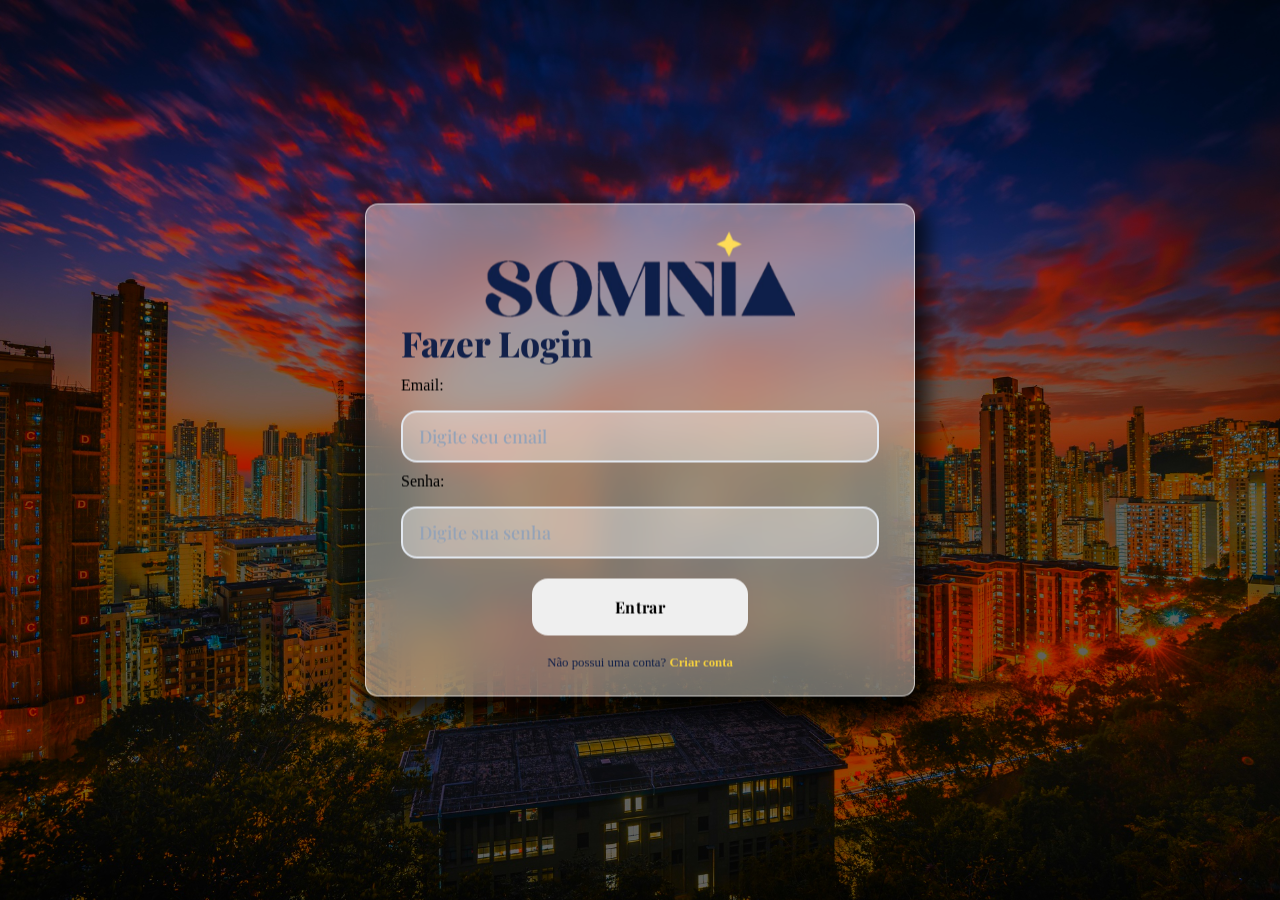
==== index.html @ bfa8bd21 "Add files via upload" ====
<!DOCTYPE html>
<html lang="en">
<head>
    <meta charset="UTF-8">
    <meta name="viewport" content="width=device-width, initial-scale=1.0">
    <title>Fazer login</title>
    <link rel="stylesheet" href="./css/index.css">
    <link rel="shortcut icon" href="" type="image/x-icon">
</head>
<body>
    <main>
        <img id="fundo" src="./img/cidade-fundo.jpg" alt="CIDADE">
        <section>
            <div class="logo-div">
               <img id="logo" src="./img/logo-somnia.png" alt="">
            </div>
            <div>  
                <form action="./sobre.html">
                  
                    <h1>Fazer Login</h1>

                    <label for="email">Email:</label>
                    <input type="email" id="email" name="email" required placeholder="Digite seu email">
          
                    <label for="password">Senha:</label>
                    <input type="password" id="password" name="password" minlength="8" required placeholder="Digite sua senha">

                    <button>Entrar</button>
                </form>
        
                
                <p class="criar-conta">
                    Não possui uma conta?
                    <a href="criarconta.html">Criar conta</a>
                </p>
            </div> 
        </section>
    </main>
</body>
</html>
---- css/index.css ----
@import url('https://fonts.googleapis.com/css2?family=Bodoni+Moda:ital,opsz,wght@0,6..96,400..900;1,6..96,400..900&family=Playfair+Display:ital,wght@0,400..900;1,400..900&display=swap');
*{
    padding: 0;
    margin: 0;
    box-sizing: border-box;
}
body{
    height: 100vh;
    
}
main{
    min-height: 100vh;
    display: flex; 
    width: 100%;
    background: #000;
}
#fundo{
    height: 100vh;
    filter:brightness(0.4) saturate(2.5);
    object-fit:cover;
    width: 100%;
}
section{
    top: 50%;
    left: 50%;
    transform: translate(-50%, -50%);   
    position: absolute;  
    width: 100%;
    max-width: 550px;
    max-height: 90vh;
    overflow-y: auto;
    background: rgba(255, 255, 255, 0.4);
    border: 1px solid rgba(255, 255, 255, 0.6);
    border-radius: 13px;
    backdrop-filter: blur(20px);
    padding: 25px 35px;
    box-shadow: 4px 12px 20px 9px rgba(0,0,0,0.7);
    animation: slideIn 0.6s ease-out;
}
section h1{
    font-size: 2.2rem;
  font-weight: 800;
  color: #12214A;
  font-family: "Playfair Display", serif;
 } 
 section p{
  color: #64748b;
  font-size: 0.8rem;
  text-align: center;
  font-weight: 400;
  margin: 0;
 }
.logo-div{
    width: 100%;
    display: flex;
    justify-content: center;
    align-items: center;
    min-height: 10vh;
}
#logo{
    width: 65%;
}
 input{
    width: 100%;
    padding: 12px 16px;
    font-size: 18px;
    border: 2px solid #e2e8f0;
    border-radius: 16px;
    outline: none;
    font-family: "Playfair Display", serif;
    font-weight: 500;
    color: #1e293b;
    background: rgba(255, 255, 255, 0.4);
    box-sizing: border-box;
    transition: all 0.3s cubic-bezier(0.4, 0, 0.2, 1);
    margin-top: 12px;
 }
 input:focus{
    transform: scale(1.02);
    box-shadow: 0 10px 20px rgba(255, 255, 255, 0.3);
    border-color: #9066ea;
    background: #fff;
 }
 input::placeholder{
    color: #94a3b8;
 }
 label{
    display:block;
    margin-top:10px;
    margin-bottom:4px;
}
  button{
    padding: 18px 24px;
    font-size: 16px;
    font-weight: 700;
    border: none;
    border-radius: 16px;
    cursor: pointer;
  font-family: "Playfair Display", serif;
    letter-spacing: 0.3px;
    position: relative;
    overflow: hidden;
    transition: all 0.3s cubic-bezier(0.4, 0, 0.2, 1);
    width: 45%;
    margin-left: 27.5%;
    margin-top: 20px;
 }
 button::before{
    content: '';
    position: absolute;
    top: 50%;
    left: 50%;
    width: 0;
    height: 0;
    border-radius: 50%;
    background: rgba(255, 255, 255, 0.3);
    transform: translate(-50%, -50%);
    transition: width 0.6s, height 0.6s;
 }
 button:hover::before{
    width: 300px;
    height: 300px;
 }
 button:hover{
    transform: translateY(-2px);
    box-shadow: 0 10px 40px rgba(0,0,0,0.3);
 }
 button:active{
    transform: translateY(0);
 }

.criar-conta{
    text-align: center;
    margin-top: 20px;
    color: #12214A;
}

.criar-conta a{
    color: #f4d03f;
    text-decoration: none;
    font-weight: bold;
}

.criar-conta a:hover{
    text-decoration: underline;
}

@media (max-width: 768px){

    main{
        flex-direction: column;
    }

    #fundo{
        width: 100%;
        height: 100vh;
    }

    section{
        width: 100%;
        min-height: 60vh;
    }
}
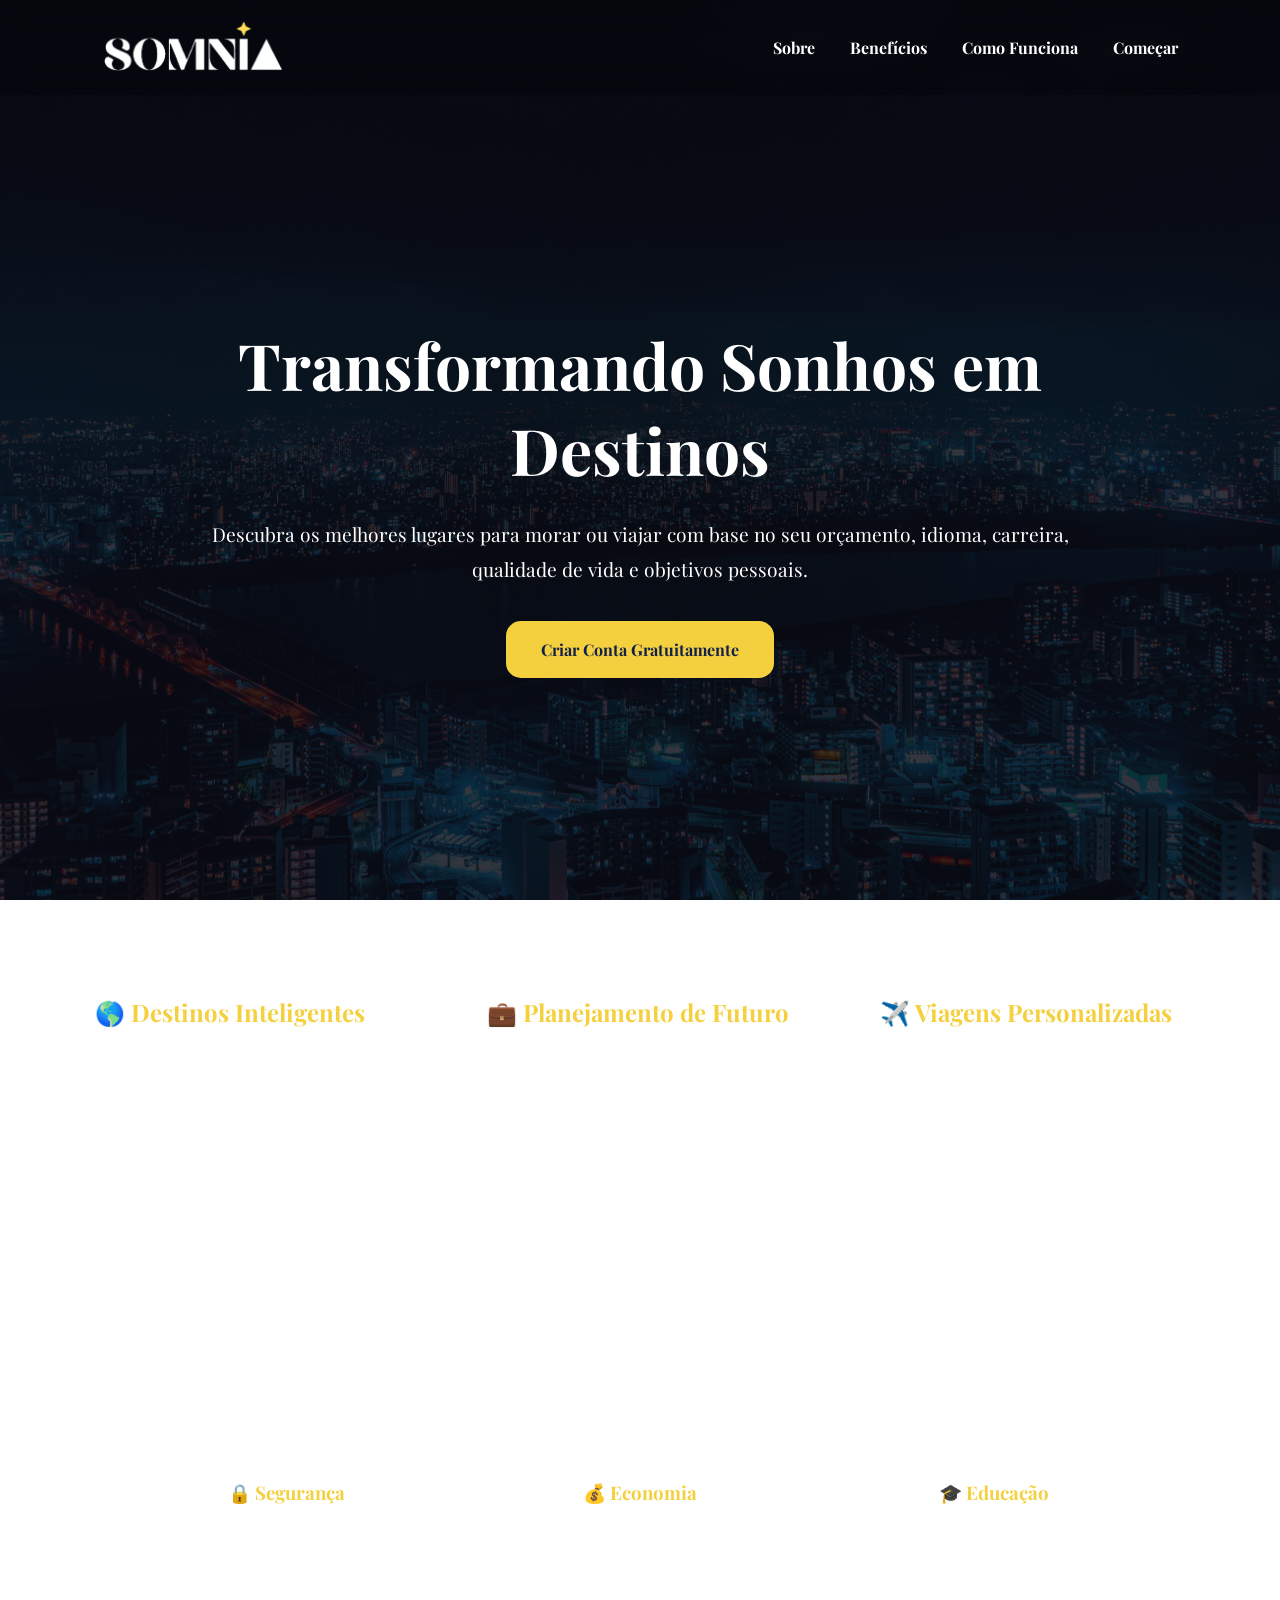
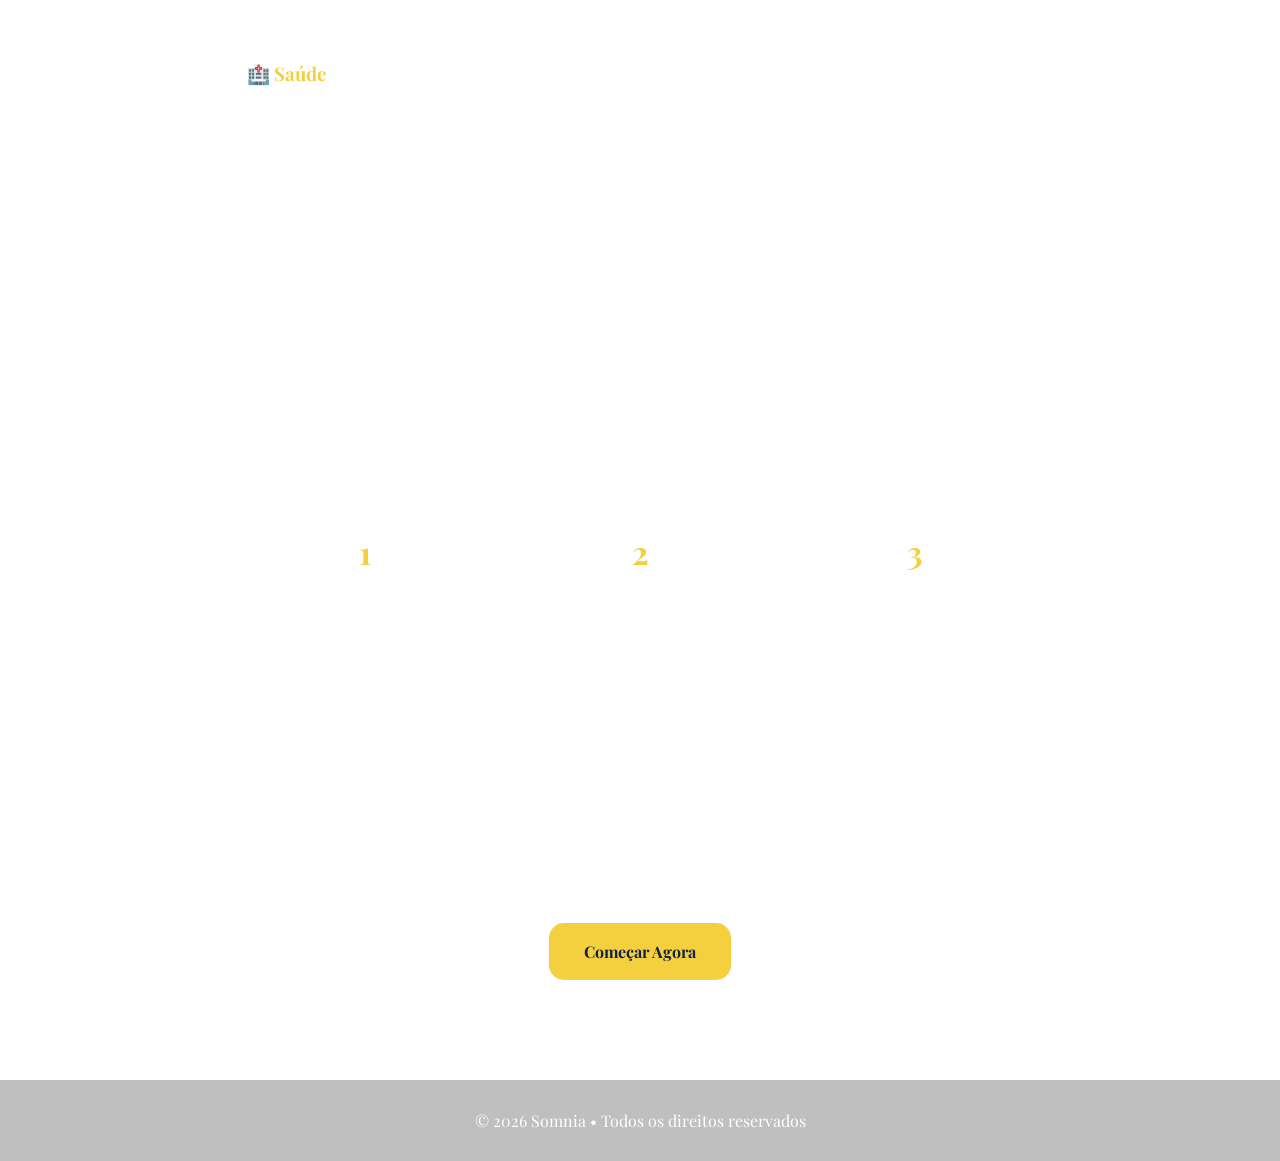
==== commit aa5fe334: "Add files via upload" ====
--- a/index.html
+++ b/index.html
@@ -1,40 +1,147 @@
 <!DOCTYPE html>
-<html lang="en">
+<html lang="pt-br">
 <head>
-    <meta charset="UTF-8">
-    <meta name="viewport" content="width=device-width, initial-scale=1.0">
-    <title>Fazer login</title>
-    <link rel="stylesheet" href="./css/index.css">
-    <link rel="shortcut icon" href="" type="image/x-icon">
+<meta charset="UTF-8">
+<meta name="viewport" content="width=device-width, initial-scale=1.0">
+<title>Somnia - Transformando Sonhos em Destinos</title>
+<link rel="stylesheet" href="./css/index.css">
 </head>
+
 <body>
-    <main>
-        <img id="fundo" src="./img/cidade-fundo.jpg" alt="CIDADE">
-        <section>
-            <div class="logo-div">
-               <img id="logo" src="./img/logo-somnia.png" alt="">
-            </div>
-            <div>  
-                <form action="./sobre.html">
-                  
-                    <h1>Fazer Login</h1>
 
-                    <label for="email">Email:</label>
-                    <input type="email" id="email" name="email" required placeholder="Digite seu email">
-          
-                    <label for="password">Senha:</label>
-                    <input type="password" id="password" name="password" minlength="8" required placeholder="Digite sua senha">
+<header>
 
-                    <button>Entrar</button>
-                </form>
-        
-                
-                <p class="criar-conta">
-                    Não possui uma conta?
-                    <a href="criarconta.html">Criar conta</a>
-                </p>
-            </div> 
-        </section>
-    </main>
+    <div class="logo-container">
+        <img src="./img/logo-somnia-2.png" alt="Somnia">
+    </div>
+
+    <nav>
+        <a href="#sobre">Sobre</a>
+        <a href="#beneficios">Benefícios</a>
+        <a href="#funciona">Como Funciona</a>
+        <a href="criarconta.html">Começar</a>
+    </nav>
+
+</header>
+
+<section class="hero">
+
+    <div class="hero-content">
+
+        <h1>Transformando Sonhos em Destinos</h1>
+
+        <p>
+            Descubra os melhores lugares para morar ou viajar
+            com base no seu orçamento, idioma, carreira,
+            qualidade de vida e objetivos pessoais.
+        </p>
+
+        <a href="criarconta.html" class="btn">
+            Criar Conta Gratuitamente
+        </a>
+
+    </div>
+
+</section>
+
+<section id="sobre" class="cards">
+
+    <div class="card">
+        <h2>🌎 Destinos Inteligentes</h2>
+        <p>
+            Recomendações personalizadas utilizando dados
+            reais de custo de vida, segurança e oportunidades.
+        </p>
+    </div>
+
+    <div class="card">
+        <h2>💼 Planejamento de Futuro</h2>
+        <p>
+            Descubra cidades e países ideais para crescer
+            profissionalmente e viver melhor.
+        </p>
+    </div>
+
+    <div class="card">
+        <h2>✈️ Viagens Personalizadas</h2>
+        <p>
+            Receba sugestões de destinos compatíveis
+            com seu perfil e orçamento.
+        </p>
+    </div>
+
+</section>
+
+<section id="beneficios" class="beneficios">
+
+    <h2>Por que escolher a Somnia?</h2>
+
+    <div class="cards">
+
+        <div class="card">
+            <h3>🔒 Segurança</h3>
+            <p>Análise dos índices de segurança dos destinos.</p>
+        </div>
+
+        <div class="card">
+            <h3>💰 Economia</h3>
+            <p>Comparação completa de custos e gastos.</p>
+        </div>
+
+        <div class="card">
+            <h3>🎓 Educação</h3>
+            <p>Informações sobre escolas e universidades.</p>
+        </div>
+
+        <div class="card">
+            <h3>🏥 Saúde</h3>
+            <p>Avaliação da qualidade dos serviços médicos.</p>
+        </div>
+
+    </div>
+
+</section>
+
+<section id="funciona" class="funciona">
+
+    <h2>Como Funciona?</h2>
+
+    <div class="passos">
+
+        <div class="passo">
+            <h3>1</h3>
+            <p>Crie sua conta gratuitamente.</p>
+        </div>
+
+        <div class="passo">
+            <h3>2</h3>
+            <p>Preencha suas preferências e objetivos.</p>
+        </div>
+
+        <div class="passo">
+            <h3>3</h3>
+            <p>Receba recomendações inteligentes.</p>
+        </div>
+
+    </div>
+
+</section>
+
+<section class="cta">
+
+    <h2>Pronto para descobrir seu próximo destino?</h2>
+
+    <a href="criarconta.html" class="btn">
+        Começar Agora
+    </a>
+
+</section>
+
+<footer>
+
+    <p>© 2026 Somnia • Todos os direitos reservados</p>
+
+</footer>
+
 </body>
 </html>
--- a/css/index.css
+++ b/css/index.css
@@ -1,163 +1,306 @@
-@import url('https://fonts.googleapis.com/css2?family=Bodoni+Moda:ital,opsz,wght@0,6..96,400..900;1,6..96,400..900&family=Playfair+Display:ital,wght@0,400..900;1,400..900&display=swap');
+@import url('https://fonts.googleapis.com/css2?family=Playfair+Display:wght@400;600;700;800&display=swap');
+
 *{
-    padding: 0;
-    margin: 0;
-    box-sizing: border-box;
-}
+    margin:0;
+    padding:0;
+    box-sizing:border-box;
+}
+
+html{
+    scroll-behavior:smooth;
+}
+
 body{
-    height: 100vh;
-    
-}
-main{
-    min-height: 100vh;
-    display: flex; 
-    width: 100%;
-    background: #000;
-}
-#fundo{
-    height: 100vh;
-    filter:brightness(0.4) saturate(2.5);
-    object-fit:cover;
-    width: 100%;
-}
-section{
-    top: 50%;
-    left: 50%;
-    transform: translate(-50%, -50%);   
-    position: absolute;  
-    width: 100%;
-    max-width: 550px;
-    max-height: 90vh;
-    overflow-y: auto;
-    background: rgba(255, 255, 255, 0.4);
-    border: 1px solid rgba(255, 255, 255, 0.6);
-    border-radius: 13px;
-    backdrop-filter: blur(20px);
-    padding: 25px 35px;
-    box-shadow: 4px 12px 20px 9px rgba(0,0,0,0.7);
-    animation: slideIn 0.6s ease-out;
-}
-section h1{
-    font-size: 2.2rem;
-  font-weight: 800;
-  color: #12214A;
-  font-family: "Playfair Display", serif;
- } 
- section p{
-  color: #64748b;
-  font-size: 0.8rem;
-  text-align: center;
-  font-weight: 400;
-  margin: 0;
- }
-.logo-div{
-    width: 100%;
-    display: flex;
-    justify-content: center;
-    align-items: center;
-    min-height: 10vh;
-}
-#logo{
-    width: 65%;
-}
- input{
-    width: 100%;
-    padding: 12px 16px;
-    font-size: 18px;
-    border: 2px solid #e2e8f0;
-    border-radius: 16px;
-    outline: none;
-    font-family: "Playfair Display", serif;
-    font-weight: 500;
-    color: #1e293b;
-    background: rgba(255, 255, 255, 0.4);
-    box-sizing: border-box;
-    transition: all 0.3s cubic-bezier(0.4, 0, 0.2, 1);
-    margin-top: 12px;
- }
- input:focus{
-    transform: scale(1.02);
-    box-shadow: 0 10px 20px rgba(255, 255, 255, 0.3);
-    border-color: #9066ea;
-    background: #fff;
- }
- input::placeholder{
-    color: #94a3b8;
- }
- label{
-    display:block;
-    margin-top:10px;
-    margin-bottom:4px;
-}
-  button{
-    padding: 18px 24px;
-    font-size: 16px;
-    font-weight: 700;
-    border: none;
-    border-radius: 16px;
-    cursor: pointer;
-  font-family: "Playfair Display", serif;
-    letter-spacing: 0.3px;
-    position: relative;
-    overflow: hidden;
-    transition: all 0.3s cubic-bezier(0.4, 0, 0.2, 1);
-    width: 45%;
-    margin-left: 27.5%;
-    margin-top: 20px;
- }
- button::before{
-    content: '';
-    position: absolute;
-    top: 50%;
-    left: 50%;
-    width: 0;
-    height: 0;
-    border-radius: 50%;
-    background: rgba(255, 255, 255, 0.3);
-    transform: translate(-50%, -50%);
-    transition: width 0.6s, height 0.6s;
- }
- button:hover::before{
-    width: 300px;
-    height: 300px;
- }
- button:hover{
-    transform: translateY(-2px);
-    box-shadow: 0 10px 40px rgba(0,0,0,0.3);
- }
- button:active{
-    transform: translateY(0);
- }
-
-.criar-conta{
-    text-align: center;
-    margin-top: 20px;
-    color: #12214A;
-}
-
-.criar-conta a{
-    color: #f4d03f;
-    text-decoration: none;
-    font-weight: bold;
-}
-
-.criar-conta a:hover{
-    text-decoration: underline;
-}
-
-@media (max-width: 768px){
-
-    main{
-        flex-direction: column;
-    }
-
-    #fundo{
-        width: 100%;
-        height: 100vh;
-    }
-
-    section{
-        width: 100%;
-        min-height: 60vh;
+    font-family:"Playfair Display", serif;
+    color:white;
+
+    background:
+    linear-gradient(
+        rgba(10,10,20,.82),
+        rgba(10,10,20,.82)
+    ),
+    url("../img/cidade-fundo-index.jpg");
+
+    background-size:cover;
+    background-position:center;
+    background-attachment:fixed;
+}
+
+/* HEADER */
+
+header{
+    width:100%;
+    display:flex;
+    justify-content:space-between;
+    align-items:center;
+    padding:20px 8%;
+
+    background:rgba(0,0,0,.25);
+    backdrop-filter:blur(15px);
+
+    position:sticky;
+    top:0;
+    z-index:1000;
+}
+
+.logo-container img{
+    width:180px;
+}
+
+nav{
+    display:flex;
+    gap:35px;
+}
+
+nav a{
+    position:relative;
+    text-decoration:none;
+    color:white;
+    font-weight:700;
+    transition:.3s;
+}
+
+nav a::after{
+    content:"";
+    position:absolute;
+    left:0;
+    bottom:-5px;
+    width:0;
+    height:2px;
+    background:#f4d03f;
+    transition:.3s ease;
+}
+
+nav a:hover{
+    color:#f4d03f;
+}
+
+nav a:hover::after{
+    width:100%;
+}
+
+/* HERO */
+
+.hero{
+    min-height:90vh;
+    display:flex;
+    justify-content:center;
+    align-items:center;
+    text-align:center;
+    padding:40px;
+
+    animation:fadeUp 1s ease;
+}
+
+.hero-content{
+    max-width:900px;
+}
+
+.hero h1{
+    font-size:4rem;
+    margin-bottom:25px;
+}
+
+.hero p{
+    font-size:1.2rem;
+    line-height:1.8;
+    margin-bottom:35px;
+}
+
+/* BOTÃO */
+
+.btn{
+    display:inline-block;
+    text-decoration:none;
+
+    padding:18px 35px;
+    border-radius:15px;
+
+    background:#f4d03f;
+    color:#12214A;
+
+    font-weight:700;
+    transition:.35s;
+}
+
+.btn:hover{
+    transform:translateY(-5px) scale(1.05);
+    box-shadow:0 15px 35px rgba(244,208,63,.35);
+}
+
+/* SEÇÕES */
+
+.cards,
+.beneficios,
+.funciona,
+.cta{
+    animation:fadeUp 1s ease;
+}
+
+.cards{
+    width:90%;
+    margin:auto;
+
+    display:grid;
+    grid-template-columns:repeat(auto-fit,minmax(280px,1fr));
+    gap:25px;
+
+    padding:60px 0;
+}
+
+.card{
+    background:rgba(255,255,255,.12);
+    backdrop-filter:blur(15px);
+
+    border:1px solid rgba(255,255,255,.15);
+
+    border-radius:18px;
+    padding:30px;
+
+    transition:.35s;
+}
+
+.card:hover{
+    transform:translateY(-10px) scale(1.02);
+
+    background:rgba(255,255,255,.18);
+
+    box-shadow:
+    0 20px 40px rgba(0,0,0,.3);
+}
+
+.card h2,
+.card h3{
+    color:#f4d03f;
+    margin-bottom:15px;
+}
+
+.card p{
+    line-height:1.7;
+}
+
+/* BENEFÍCIOS */
+
+.beneficios{
+    text-align:center;
+    padding:80px 5%;
+}
+
+.beneficios h2{
+    margin-bottom:40px;
+    font-size:2.5rem;
+}
+
+/* FUNCIONA */
+
+.funciona{
+    text-align:center;
+    padding:80px 5%;
+}
+
+.funciona h2{
+    margin-bottom:40px;
+    font-size:2.5rem;
+}
+
+.passos{
+    display:flex;
+    justify-content:center;
+    flex-wrap:wrap;
+    gap:25px;
+}
+
+.passo{
+    width:250px;
+
+    background:rgba(255,255,255,.12);
+    backdrop-filter:blur(15px);
+
+    border-radius:18px;
+    padding:30px;
+
+    transition:.35s;
+}
+
+.passo:hover{
+    transform:translateY(-10px);
+}
+
+.passo h3{
+    font-size:2rem;
+    color:#f4d03f;
+    margin-bottom:15px;
+}
+
+/* CTA */
+
+.cta{
+    text-align:center;
+    padding:100px 20px;
+}
+
+.cta h2{
+    font-size:2.5rem;
+    margin-bottom:30px;
+}
+
+/* FOOTER */
+
+footer{
+    text-align:center;
+    padding:30px;
+
+    background:rgba(0,0,0,.25);
+    backdrop-filter:blur(15px);
+}
+
+/* ANIMAÇÃO */
+
+@keyframes fadeUp{
+
+    from{
+        opacity:0;
+        transform:translateY(40px);
+    }
+
+    to{
+        opacity:1;
+        transform:translateY(0);
+    }
+
+}
+
+/* RESPONSIVO */
+
+@media(max-width:768px){
+
+    header{
+        flex-direction:column;
+        gap:20px;
+    }
+
+    nav{
+        flex-wrap:wrap;
+        justify-content:center;
+        gap:20px;
+    }
+
+    .hero h1{
+        font-size:2.4rem;
+    }
+
+    .hero p{
+        font-size:1rem;
+    }
+
+    .beneficios h2,
+    .funciona h2,
+    .cta h2{
+        font-size:2rem;
+    }
+
+    .passo{
+        width:100%;
+        max-width:320px;
     }
 }
